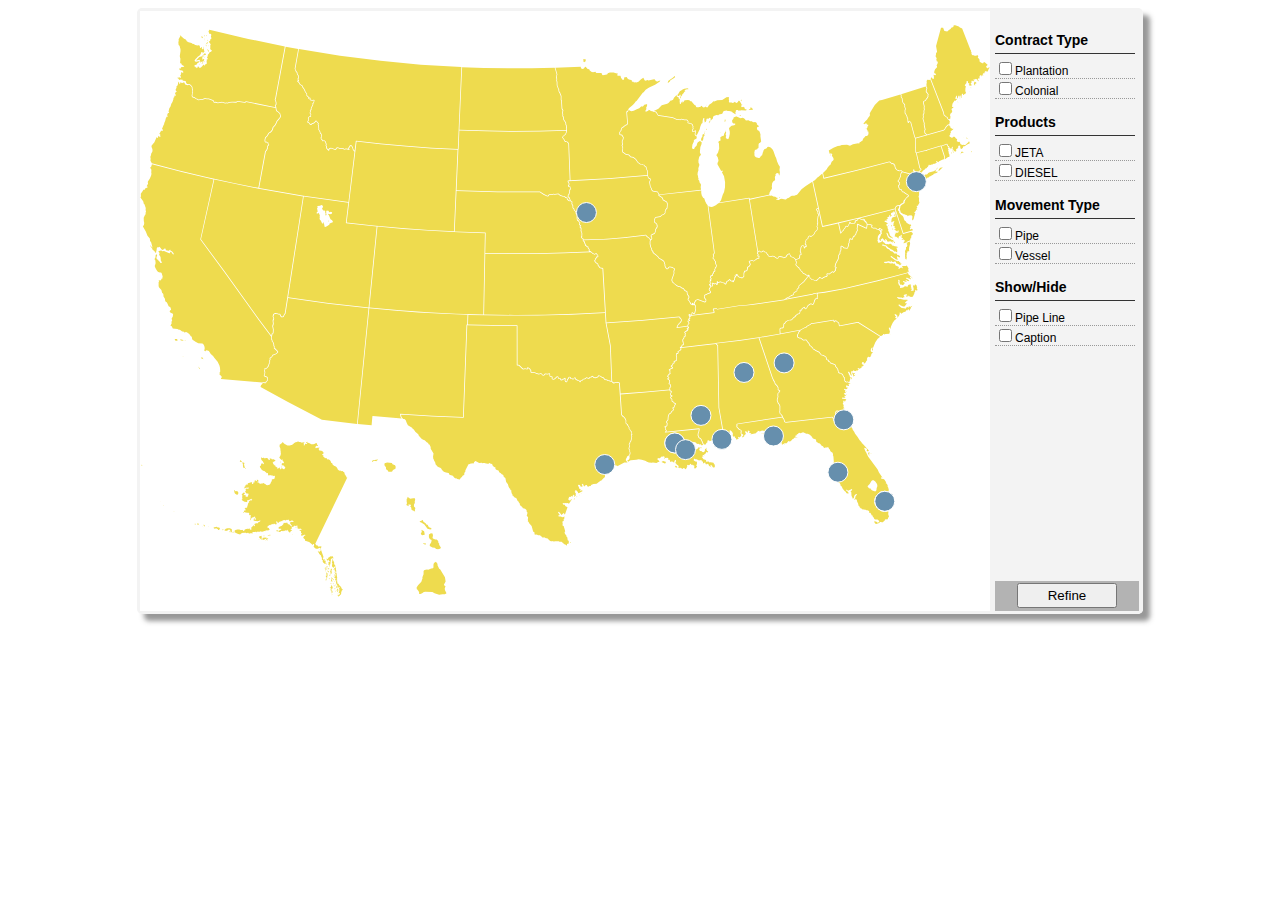
==== tests/customization.html @ a3009ade "New File" ====
<!DOCTYPE html>
<html>
<head>
  <title>jVectorMap demo</title>
  <link rel="stylesheet" media="all" href="../jquery-jvectormap.css"/>
  <link rel="stylesheet" media="all" href="css/style.css"/>
  <link rel="stylesheet" media="all" href="css/overlay-basic.css"/>
  <link rel="stylesheet" media="all" href="css/tipped.css" />
  
  <script src="assets/jquery-1.8.2.js"></script>
  
  <script type="text/javascript" src="js/spinners/spinners.min.js"></script>
  <script type="text/javascript" src="js/tipped/tipped.js"></script>
  
  <script src="../jquery-jvectormap.js"></script>
  <script src="../jquery-mousewheel.js"></script>

  <script src="../lib/jvectormap.js"></script>
  <script src="../lib/abstract-element.js"></script>
  <script src="../lib/abstract-canvas-element.js"></script>
  <script src="../lib/abstract-shape-element.js"></script>

  <script src="../lib/svg-element.js"></script>
  <script src="../lib/svg-group-element.js"></script>
  <script src="../lib/svg-canvas-element.js"></script>
  <script src="../lib/svg-shape-element.js"></script>
  <script src="../lib/svg-text-element.js"></script>
  <script src="../lib/svg-path-element.js"></script>
  <script src="../lib/svg-circle-element.js"></script>

  <script src="../lib/vml-element.js"></script>
  <script src="../lib/vml-group-element.js"></script>
  <script src="../lib/vml-canvas-element.js"></script>
  <script src="../lib/vml-shape-element.js"></script>
  <script src="../lib/vml-path-element.js"></script>
  <script src="../lib/vml-text-element.js"></script>
  <script src="../lib/vml-circle-element.js"></script>

  <script src="../lib/vector-canvas.js"></script>
  <script src="../lib/simple-scale.js"></script>
  <script src="../lib/numeric-scale.js"></script>
  <script src="../lib/ordinal-scale.js"></script>
  <script src="../lib/color-scale.js"></script>
  <script src="../lib/data-series.js"></script>
  <script src="../lib/proj.js"></script>
  <script src="../lib/world-map.js"></script>

  <script src="assets/jquery-jvectormap-us-lcc-en.js"></script>
  
  <script src="data/pipeLineData.js"></script>
  <script src="js/index.js"></script>
  
</head>
<body>
	<div class="wrapper">
		<div id="map" class="map" rel="#mapOverlay" ></div>
		<div class="criteria">
			<h2 class="criteria-title">Contract Type</h2>
			<div class="criteria-block">
				<label><input id="chkPlantation" type="checkbox" />Plantation</label>
				<label><input id="chkNaturalGas" type="checkbox" />Colonial</label>
			</div>
			
			<h2 class="criteria-title">Products</h2>
			<div class="criteria-block">
				<label><input id="chkPrdJETA" type="checkbox" />JETA</label>
				<label><input id="chkPrdDIESEL" type="checkbox" />DIESEL</label>
			</div>
			
			<h2 class="criteria-title">Movement Type</h2>
			<div id="divMovementType" class="criteria-block">
				<label><input id="chkMMTPipe" type="checkbox" />Plantation</label>
				<label><input id="chkMMTVessel" type="checkbox" />Colonial</label>
			</div>
			
			<h2 class="criteria-title">Show/Hide</h2>
			<div id="divShowHide" class="criteria-block">
				<label><input id="chkShowConnector" type="checkbox" data="connector" />Pipe Line</label>
				<label><input id="chkShowCaption" type="checkbox" data="caption" />Caption</label>
			</div>
			
			<div class="criteria-ctrlBox ">
				<button id="btnRefine">Refine</button>
			</div>
			
		</div>
	</div>
</body>
</html>
---- tests/css/style.css ----
/*MAIN WRAPPER STYLES*/
.wrapper {
	width: 1000px;
	height: 600px;
	
	margin: 0 auto;
	border: solid 3px #f3f3f3;
	
	border-radius: 5px;
	-moz-border-radius: 5px;
	-webkit-border-radius: 5px;
	
	box-shadow:         7px 7px 5px rgba(50, 50, 50, 0.50);
	-moz-box-shadow:    7px 7px 5px rgba(50, 50, 50, 0.50);
	-webkit-box-shadow: 7px 7px 5px rgba(50, 50, 50, 0.50);
}
.criteria {
	width: 150px;
	height: 600px;
	float: right;
	padding: 5px;
	position: relative;
	background-color: #f3f3f3;
	
	box-sizing: border-box;
	-moz-box-sizing: border-box;
	-webkit-box-sizing: border-box;
}
.map {
	width:850px; 
	height: 600px;
	float: left;
}
.pline-details  {
	width: 300px;
}

/*CRITERIA FORM */
.criteria-title {
	font-family: arial;
	font-size: 14px;
	font-weight: bold;
	
	height: 25px;
	line-height: 25px;
	border-bottom: solid 1px #333;
	
	margin-bottom: 5px;
}
.criteria-block {
	font-family: arial;
	font-size: 12px;
}
.criteria-block > label {
	clear: both;
	display: block;
	text-align: left;
	border-bottom: dotted 1px #999;
	
}
.criteria-ctrlBox {
    bottom: 0;
    height: 26px;
	padding: 2px;
    width: 140px;
    position: absolute;
    text-align: center;
	background-color: #B3B3B3;
}
.criteria-ctrlBox > button {
	width: 100px;
	height: 25px;
}


//POPUP STYLES
.pline-details  .title {
	background-color: #f3f3f3;
    border-radius: 10px 10px 0 0;
    height: 25px;
    line-height: 25px;
    padding-left: 10px;
}
.pline-details  .details {
	line-height: 20px;
    padding: 10px;
}
.pline-details   table {

}
.pline-details   table th {
	width: 100px; 
	text-align: left;
	line-height: 20px;
}
.pline-details   table td {
	width: 200px; 
	text-align: left;
	line-height: 20px;
	vertical-align: top;
}
---- tests/css/overlay-basic.css ----
/* the overlayed element */
.simple_overlay {

    /* must be initially hidden */
    display:none;

    /* place overlay on top of other elements */
    z-index:10000;

    /* styling */
    background-color:#fff;

    width:675px;
    min-height:200px;
    border:1px solid #666;

    /* CSS3 styling for latest browsers */
	box-shadow:0 0 20px #000;
    -moz-box-shadow:0 0 20px 5px #000;
    -webkit-box-shadow: 0 0 20px #000;
}

/* close button positioned on upper right corner */
.simple_overlay .close {
    background-image:url(../img/close.png);
    position:absolute;
    right:-15px;
    top:-15px;
    cursor:pointer;
    height:35px;
    width:35px;
}
---- tests/css/tipped.css ----
/*
 *  Part of Tipped - The jQuery Tooltip
 *  http://projects.nickstakenburg.com/tipped
 *
 *  Documentation:
 *  http://projects.nickstakenburg.com/tipped/documentation/skins
 *
 *  IMPORTANT!:
 *  It's recommended to add CSS for custom skins in a separate file,
 *  that way this file can be updated without losing your own skins.
 */
 
/* Font styling for all skins */
.t_ContentContainer {
  color: #333;
  font-size: 11px;
  line-height: 17px;
  padding: 10px;
}

/* Skins with a different font color */
.t_Content_black,
.t_Content_dark,
.t_Content_gray {
  color: #efefef;
}

/* Styling links so they are visible no matter is defined on the page behind */
.t_ContentContainer a,
.t_ContentContainer a:hover {
  color: #8e8e8e;
  text-decoration: none;
  background: none;
  border: 0;
}
.t_ContentContainer a:hover {
  text-decoration: underline;
}

/* Some skins need different link colors for visibility */
.t_Content_dark a, .t_Content_dark a:hover,
.t_Content_black a, .t_Content_black a:hover {
  color: #ccc;
}
.t_Content_gray a, .t_Content_gray a:hover { color: #232323; }



/* RGB */
.t_Content_red,
.t_Content_green,
.t_Content_blue {
  color: #efefef;
  font-size: 11px;
  line-height: 17px;
  padding: 10px;
}

.t_Content_red a,
.t_Content_red a:hover,
.t_Content_green a,
.t_Content_green a:hover,
.t_Content_blue a,
.t_Content_blue a:hover {
  text-decoration: none;
  background: none;
  border: 0;
  color: #ccc;
}
.t_Content_red a:hover,
.t_Content_green a:hover,
.t_Content_blue a:hover {
  text-decoration: underline;
}


/* tiny */
.t_Content_tiny {
  color: #efefef;
  font-size: 11px;
  line-height: 16px;
  padding: 6px 9px;
}
.t_Content_tiny a,
.t_Content_tiny a:hover {
  color: #b3b3b3;
  text-decoration: none;
  background: none;
  border: 0;
}


/*
 * Layout (DON'T MODIFY BELOW!)
 */
.t_Tooltip {
  margin: 0;
  padding: 0;
  position: absolute;
  overflow: hidden;
  background-color: transparent;
  -webkit-transition-property: opacity;
  -moz-transition-property: opacity;
  -o-transition-property: opacity;
  transition-property: opacity;
}
.t_Tooltip.t_hidden { opacity: 0; }
.t_Tooltip.t_visible { opacity: 1; }

.t_Skin {
  position: absolute;
  top: 0;
  left: 0;
}
.t_Skin * { zoom: 1; } /* IE7 */

.t_Bubble {
  position: relative;
}

.t_Background,
.t_Stem { position: absolute; }

.t_Close {
  position: absolute;
  cursor: pointer;
  top: 0;
}

.t_CloseButtonShift {
  position: relative;
  overflow: hidden;
  float: left;
}
.t_CloseState {
  position: absolute;
  margin: 0;
  padding: 0;
  left: 0;
}

.t_Content {
  position: absolute;
  top: 0;
  left: 0;
}

.t_iframeShim {
  position: absolute;
  top: 0;
  left: 0;
  margin: 0;
  padding: 0;
  zoom: 1;
  filter: alpha(opacity=0);
  opacity: 0;
}

/*
 * Shadow
 */
.t_Shadow {
  position: absolute;
  top: 0;
  left: 0;
  margin: 0;
  padding: 0;
}

.t_Shadow .t_ShadowInnerWrapper{
  position: relative;
  float: left;
  margin: 0;
  padding: 0;
}

.t_ShadowBubble {
  position: relative;
  padding: 0;
  margin: 0;
  float: left;
}
.t_ShadowBackground,
.t_ShadowStem { position: absolute; }
.t_ShadowBackground *, .t_ShadowStem * { float: left; }

 
.t_CloseButtonShadow {
  position: absolute;
  top: 0;
  left: 0;
  margin: 0;
  padding: 0;
}


.t_UpdateQueue {
  position: absolute;
  top: -15000px;
  left: -15000px;
  width: 5000px;
  height: 5000px;
  visibility: hidden;
}
.t_UpdateQueue .t_Tooltip,
.t_UpdateQueue .t_Content {
  position: relative;
  overflow: visible;
  float: left;
  top: auto;
  left: auto;
  width: 100%;
}
.t_Tooltip .t_ContentContainer {
  float: left;
  clear: both;
  position: relative;  
}
.t_UpdateQueue .t_ContentContainer {
  position: absolute;
  top: 0;
  left: 0;
}
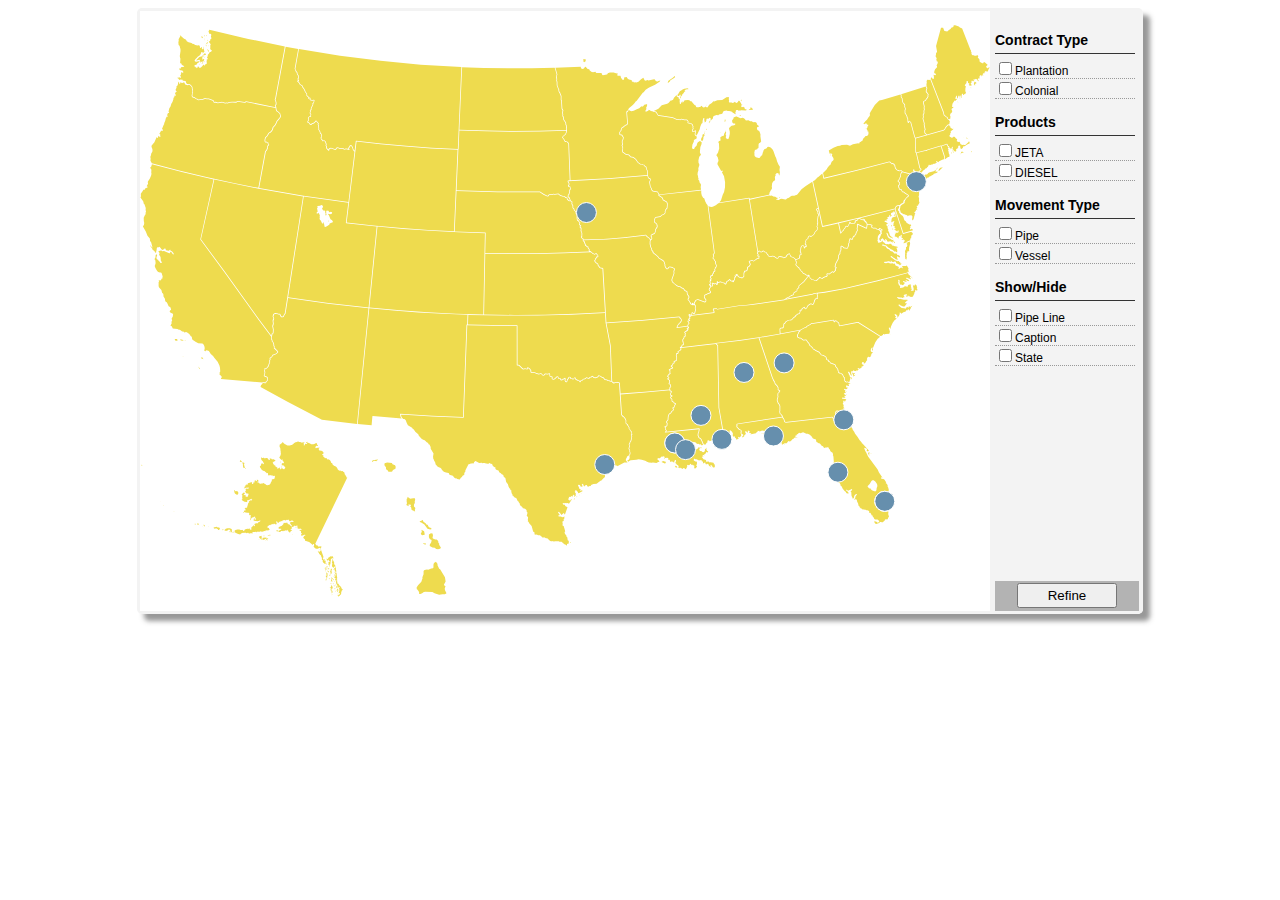
==== commit 73a00ae8: "HTML FILES" ====
--- a/tests/customization.html
+++ b/tests/customization.html
@@ -77,8 +77,9 @@
 			<div id="divShowHide" class="criteria-block">
 				<label><input id="chkShowConnector" type="checkbox" data="connector" />Pipe Line</label>
 				<label><input id="chkShowCaption" type="checkbox" data="caption" />Caption</label>
+				<label><input id="chkShowState" type="checkbox" data="state" />State</label>
 			</div>
-			
+						
 			<div class="criteria-ctrlBox ">
 				<button id="btnRefine">Refine</button>
 			</div>
